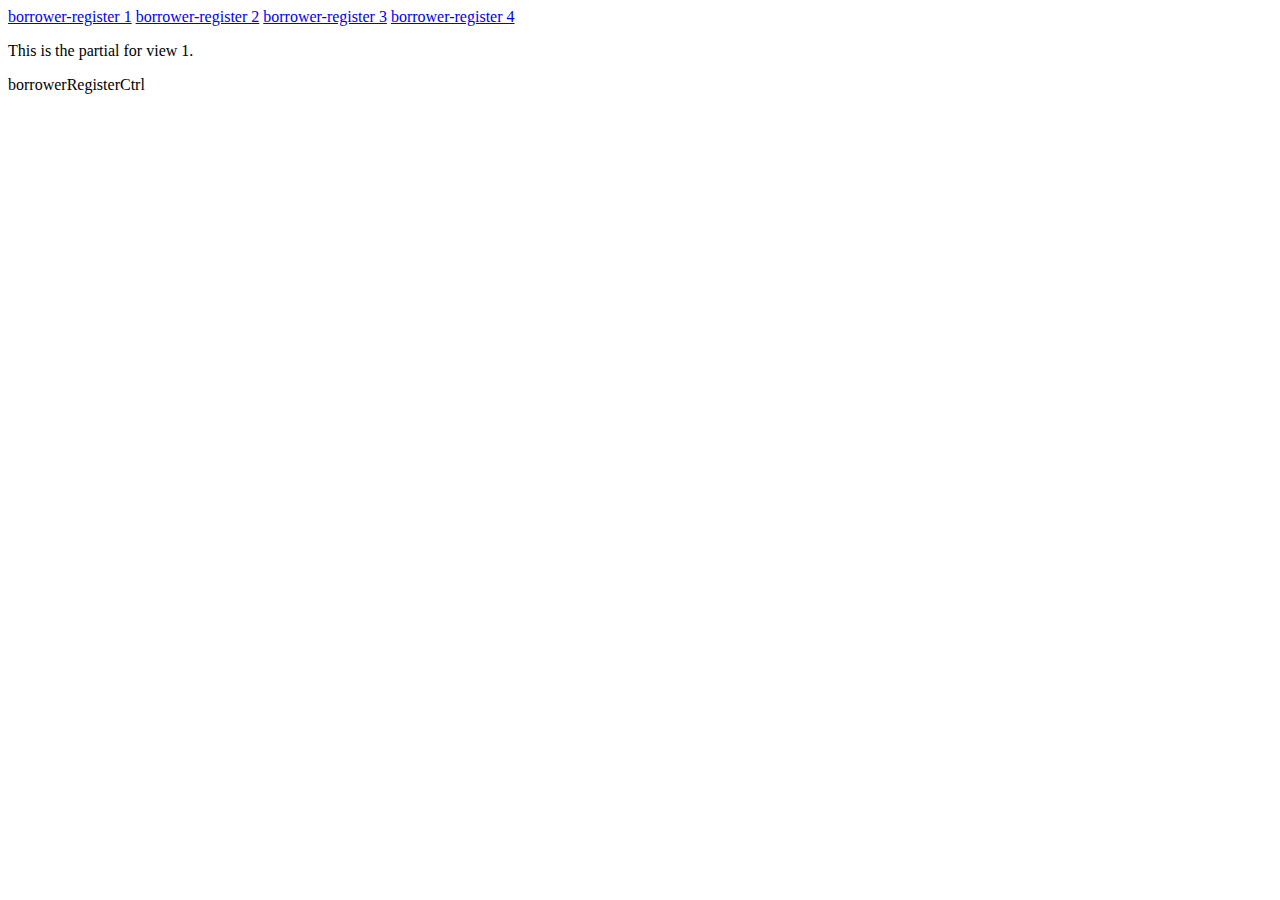
==== index.html @ ecabd415 "First push" ====
<!DOCTYPE html>
<html>
<script src="js/angular/angular.js"></script>
<script src="js/angular/angular-route.js"></script>
<script src="app.js"></script>
<script src="controller/borrowerRegisterCtrl.js"></script>
<script src="controller/borrowerRegister1Ctrl.js"></script>
<script src="controller/borrowerRegister2Ctrl.js"></script>
<script src="controller/borrowerRegister3Ctrl.js"></script>

<body ng-app="myApp">


<a href="#!borrower-register">borrower-register 1</a>
<a href="#!borrower-register1">borrower-register 2</a>
<a href="#!borrower-register2">borrower-register 3</a>
<a href="#!borrower-register3">borrower-register 4</a>

<div ng-view></div>
</body>
</html>
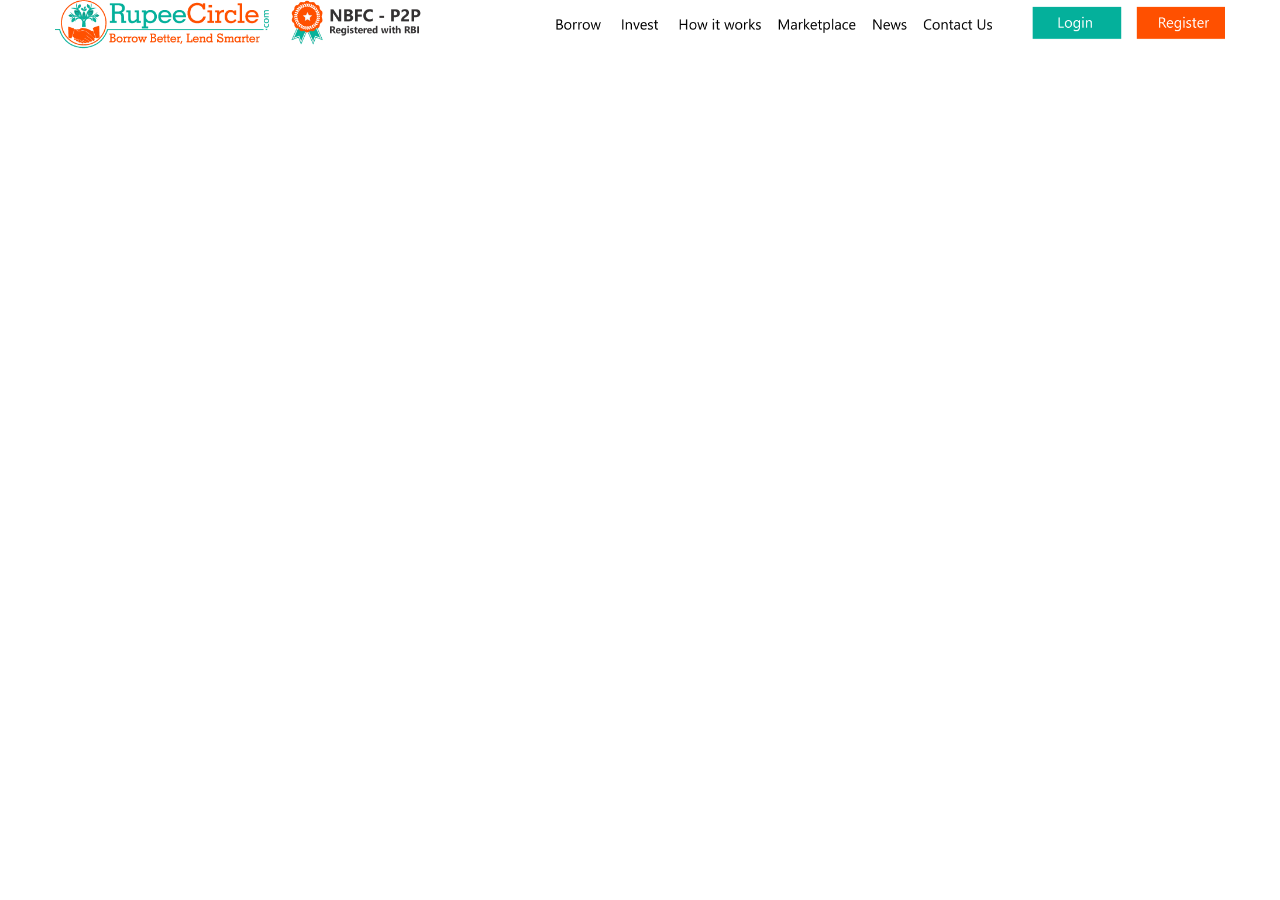
==== commit cd56520a: "update" ====
--- a/index.html
+++ b/index.html
@@ -1,7 +1,16 @@
 <!DOCTYPE html>
-<html>
+<html lang="en">
+<meta charset="utf-8">
+<meta name="viewport" content="width=device-width, initial-scale=1">
+<link rel="stylesheet" href="css/bootstrap.min.css">
+<link rel="stylesheet" href="css/style.css">
+
+<script src="js/jquery-2.2.3.min.js"></script>
+<script src="js/bootstrap.min.js"></script>
+
 <script src="js/angular/angular.js"></script>
 <script src="js/angular/angular-route.js"></script>
+    <script src="//angular-ui.github.io/bootstrap/ui-bootstrap-tpls-2.5.0.js"></script>
 <script src="app.js"></script>
 <script src="controller/borrowerRegisterCtrl.js"></script>
 <script src="controller/borrowerRegister1Ctrl.js"></script>
@@ -9,13 +18,14 @@
 <script src="controller/borrowerRegister3Ctrl.js"></script>
 
 <body ng-app="myApp">
+    <div class="hader_top text-center">
+        <div class="container">
+            <div class="row">
+                <img src="images/header.png">
+            </div>
+        </div>
+    </div>
+    <div ng-view></div>
+</body>
 
-
-<a href="#!borrower-register">borrower-register 1</a>
-<a href="#!borrower-register1">borrower-register 2</a>
-<a href="#!borrower-register2">borrower-register 3</a>
-<a href="#!borrower-register3">borrower-register 4</a>
-
-<div ng-view></div>
-</body>
-</html>
+</html>--- a/css/style.css
+++ b/css/style.css
@@ -0,0 +1,358 @@
+.hader_top{
+  position: relative;
+}
+#DataBox{
+  position: absolute;
+z-index: 999;
+right: 6px;
+display: none;
+}
+.hader_top img{
+  width: 100%;
+}
+.banner_img img{
+    width: 100%;
+}
+.banner_img{
+  padding-bottom: 40px;
+}
+.pd_t30{
+  padding-top: 30px;
+}
+.services{
+  text-align: center;
+  padding: 0 15px;
+}
+.services img{
+  width: 35%;
+  margin-top: 20px;
+} 
+
+.services h4{
+  color: #ff5000;
+  font-size: 14px;
+  font-weight: bold;
+  margin-top: 20px;
+  margin-bottom: 10px;
+} 
+.services p{
+  color: #404041;
+  font-size: 14px;
+  text-align: justify;
+  font-weight: normal;
+} 
+
+.register-box{
+  background: #f4f4f6;
+}
+.register-box .m0_hading {
+    background: #ff5000;
+    font-size: 22px;
+    line-height: 58px;
+    color: #fff;
+    font-weight: bold;
+    text-align: left;
+    padding: 10px 15px;
+    border-bottom: solid 1px #8c3d11;
+}
+.register-box .form-control {
+    border: none;
+    border-bottom: solid 1px #231F20;
+    border-radius: 0;
+    margin: 0;
+    color: #231F20;
+    background: none;
+        box-shadow: none;
+    font-size: 12px;
+    padding: 0;
+}
+.borrower-register-input{
+  padding: 0 10px;
+}
+ .register-box .form-control::placeholder{
+  color: #231F20;
+ }
+
+.register-box .input_radiobtn label{
+  font-size: 12px;
+  line-height: 18px;
+  font-weight: normal;
+ }
+ .register-box .form-group{
+  margin-bottom: 5px;
+
+}
+ .register-box .input_radiobtn .checkbox,
+ .register-box .input_radiobtn .radio{
+  margin: 0;
+ } 
+ .lablerow{
+  display: flex;
+  } 
+    .lablerow>* {
+            width: 100%;
+    margin-right: 19px;
+    }
+
+
+.lablerow2{
+  display: flex;
+  } 
+    .lablerow2>* {
+            width: 100%;
+    margin-right: 19px;
+    }
+    .lablerow2 label:nth-of-type(1) {
+            width: 230%;
+    }
+
+   
+  
+.datetimeicon {
+    width: 24px;
+    height: 25px;
+    position: absolute;
+    display: inline-block;
+    right: 20px;
+    top: 3px;
+}
+  .datetimeicon img{
+    width: 100%;
+  }
+.register-box .form-group .tick_set {
+    width: 20px;
+    height: 20px;
+    position: absolute;
+    display: inline-block;
+    background: url(../images/tik.png)no-repeat;
+    background-size: 100%;
+    right: 20px;
+    top: 12px;
+}
+
+
+     .form-group label input[type='radio']:after {
+        width: 15px;
+        height: 15px;
+        border-radius: 15px;
+        top: -2px;
+        left: -1px;
+        position: relative;
+        background: url(../images/dotid.png) no-repeat;
+        background-position: -28px -1px;
+        background-size: 50px;
+        content: '';
+        display: inline-block;
+        visibility: visible;
+        /* border: 1px solid #231F20; */
+    }
+
+      .form-group label input[type='radio']:checked:after {
+        width: 15px;
+        height: 15px;
+        border-radius: 15px;
+        top: -2px;
+        left: -1px;
+        position: relative;
+         background: url(../images/dotid.png) no-repeat;
+         background-position:-4px -1px;
+        background-size: 50px;
+        content: '';
+        display: inline-block;
+        visibility: visible; 
+    }
+
+.form-group label input[type='checkbox']:after {
+    width: 17px;
+    height: 17px;
+    border-radius: 15px;
+    top: -2px;
+    left: -1px;
+    position: relative;
+    background: url(../images/dotid.png) no-repeat;
+    background-position: -26px -24px;
+    background-size: 50px;
+    content: '';
+    display: inline-block;
+    visibility: visible;
+    /* border: 1px solid #231F20; */
+}
+
+      .form-group label input[type='checkbox']:checked:after {
+        width: 17px;
+        height: 17px;
+        border-radius: 15px;
+        top: -2px;
+        left: -1px;
+        position: relative;
+         background: url(../images/dotid.png) no-repeat;
+         background-position:-4px -24px;
+        background-size: 50px;
+        content: '';
+        display: inline-block;
+        visibility: visible; 
+    }
+
+  .register-box .terms span{
+font-size: 12px;
+  line-height: 18px;
+  font-weight: normal;
+ }
+ .register-box .terms label{
+padding-left: 20px;
+ }
+ .btn.btn-orange {
+    background-color: #ea672d;
+}
+.register-box .btn.btn-orange {
+    border-radius: 0;
+    padding: 4px 25px;
+    color: #fff;
+}
+.register-box .info {
+      margin-top: 15px;
+    margin-bottom: 15px;
+}
+
+
+/* new page */
+
+.register-box_2 .btn.btn-orange {
+    border-radius: 0;
+    padding: 4px 25px;
+    color: #fff;
+}
+.register-box_2 .info {
+      margin-top: 15px;
+    margin-bottom: 15px;
+}
+
+
+.register-box_2 .m1_hading {
+    background: none;
+    font-size: 28px;
+    line-height: 58px;
+    color: #000;
+    font-weight: normal;
+    text-align: center;
+    padding: 10px 15px; 
+}
+
+.register-box_2 .form-control {
+    border: none;
+    border: solid 1px #231F20;
+    border-radius: 0;
+    margin: 0;
+    color: #231F20;
+    background: none;
+    box-shadow: none;
+    height: 40px;
+    font-size: 12px;
+    padding: 0 25px;
+}
+.register-box_2 .labletext {
+    position: absolute;
+    font-weight: normal;
+    background: #fff;
+    padding: 0 10px;
+    left: 32px;
+    top: -8px;
+    font-size: 12px;
+}
+.register-box_2 .form-control::placeholder{
+  /* color: #231F20; */
+  font-style: italic;
+ }
+
+ 
+.register-box_2 .input_radiobtn label{
+  font-size: 12px;
+  line-height: 18px;
+  font-weight: normal;
+ }
+.register-box_2 .form-group{
+  margin-bottom: 25px;
+
+}
+ .register-box_2 .input_radiobtn .checkbox,
+ .register-box_2 .input_radiobtn .radio{
+  margin: 0;
+ } 
+.register-box_2 .form-control.selectarrow {
+    background: url(../images/arrow.png) no-repeat;
+    background-size: 12px;
+    background-position: 96% 50%;
+}
+ select {
+  -moz-appearance: none;
+  -webkit-appearance: none;
+}
+
+select::-ms-expand {
+  display: none;
+}
+
+.hadding03 {
+    font-size: 16px;
+    font-weight: normal;
+    color: #000;
+    margin-bottom: 15px;
+    margin-top: -10px;
+}
+
+
+
+
+/* result page */
+
+
+
+
+.text_1 p{
+          font-size: 30px;
+          font-weight: 500;
+          padding-bottom: 17px;
+          }
+
+.text_1 b{
+
+          font-size: 30px;
+        }
+
+
+
+.text_1 h1{
+           font-size: 36px;
+           padding: 69px 0 30px 0px;
+           font-weight: 700;
+         }
+
+.botm-text p{
+            font-weight: 700;
+            }
+
+
+.btnn {
+  padding: 4px 25px;
+  font-size: 14px;
+  text-align: center;
+
+  outline: none;
+  color: #fff;
+  background-color: #ea672d;
+  border: none;
+  border-radius: 4px;
+
+  margin-top: 12em;
+
+}
+
+
+.btnn:hover{
+
+          color: #000;
+}
+
+.btnn:active {
+  background-color: #3e8e41;
+
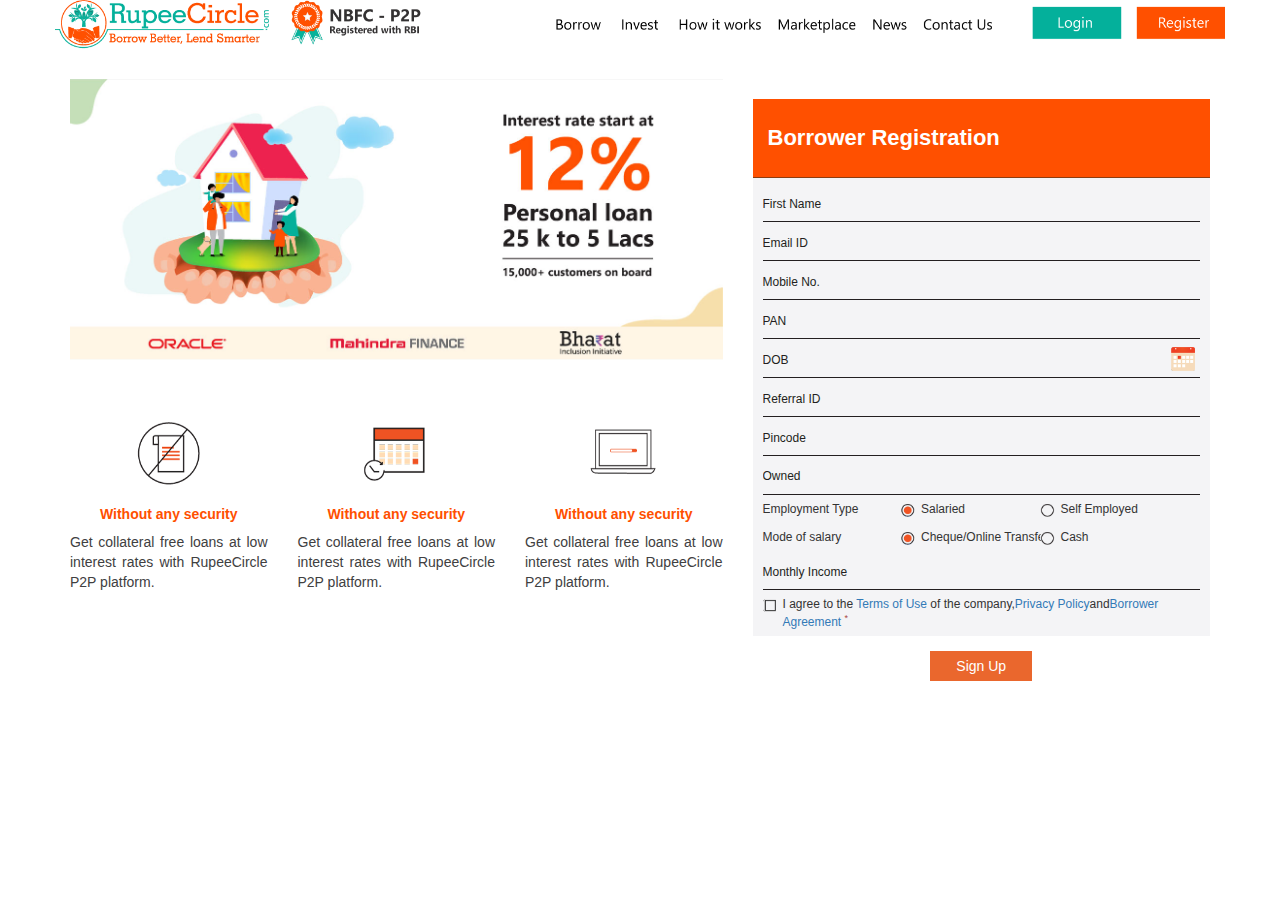
==== commit ecbe6181: "last page add" ====
--- a/index.html
+++ b/index.html
@@ -10,12 +10,13 @@
 
 <script src="js/angular/angular.js"></script>
 <script src="js/angular/angular-route.js"></script>
-    <script src="//angular-ui.github.io/bootstrap/ui-bootstrap-tpls-2.5.0.js"></script>
+    <script src="js/ui-bootstrap-tpls-2.5.0.js"></script>
 <script src="app.js"></script>
 <script src="controller/borrowerRegisterCtrl.js"></script>
 <script src="controller/borrowerRegister1Ctrl.js"></script>
 <script src="controller/borrowerRegister2Ctrl.js"></script>
-<script src="controller/borrowerRegister3Ctrl.js"></script>
+<script src="controller/CongratulationsCtrl.js"></script>
+<script src="controller/notifyCtrl.js"></script>
 
 <body ng-app="myApp">
     <div class="hader_top text-center">
--- a/css/style.css
+++ b/css/style.css
@@ -1,11 +1,23 @@
 .hader_top{
   position: relative;
 }
+/*.btn {
+
+    background: url('images/datetime.png');
+        background-repeat: repeat;
+        background-size: auto;
+    border: none;
+    border-radius: 0px !important;
+    width: 40px;
+    height: 40px;
+    background-size: 80%;
+    background-repeat: no-repeat;
+
+}*/
 #DataBox{
   position: absolute;
 z-index: 999;
 right: 6px;
-display: none;
 }
 .hader_top img{
   width: 100%;
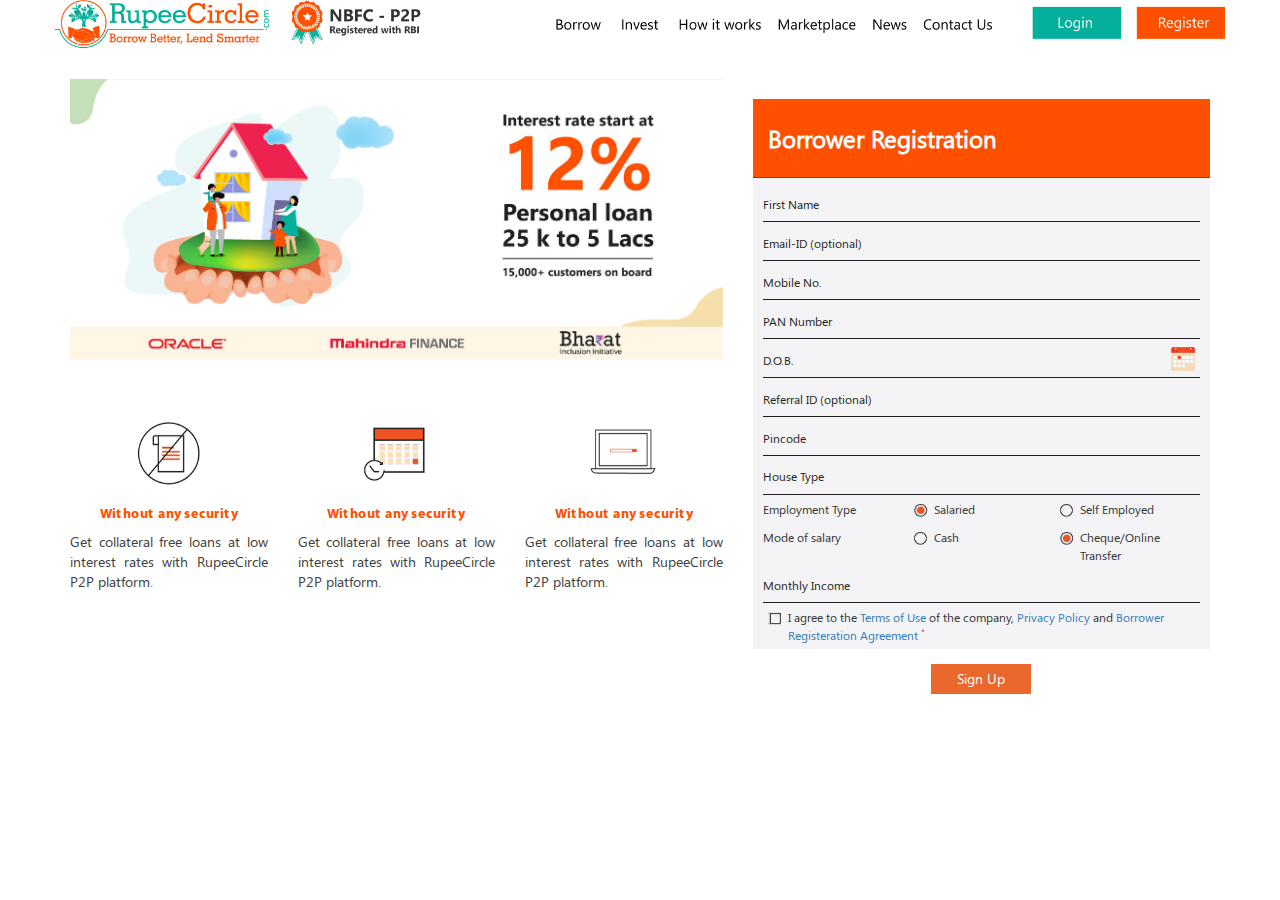
==== commit 50beb49b: "2207102019" ====
--- a/index.html
+++ b/index.html
@@ -17,7 +17,7 @@
 <script src="controller/borrowerRegister2Ctrl.js"></script>
 <script src="controller/CongratulationsCtrl.js"></script>
 <script src="controller/notifyCtrl.js"></script>
-
+ 
 <body ng-app="myApp">
     <div class="hader_top text-center">
         <div class="container">
--- a/css/style.css
+++ b/css/style.css
@@ -1,6 +1,26 @@
 .hader_top{
   position: relative;
 }
+
+ @font-face {
+    font-family: 'Segoe UI';
+    src: local('Segoe UI'), local('SegoeUI'),
+        url('../fonts/hinted-SegoeUI.woff2') format('woff2'),
+        url('../fonts/hinted-SegoeUI.woff') format('woff');
+    font-weight: normal;
+    font-style: normal;
+}
+@font-face {
+    font-family: 'Myriad Pro';
+    src: url('../fonts/MyriadPro-Bold.woff2') format('woff2'),
+        url('../fonts/MyriadPro-Bold.woff') format('woff');
+    font-weight: bold;
+    font-style: normal;
+}
+
+
+
+
 /*.btn {
 
     background: url('images/datetime.png');
@@ -14,6 +34,11 @@
     background-repeat: no-repeat;
 
 }*/
+body{
+  font-family: 'Segoe UI';
+ }
+
+
 #DataBox{
   position: absolute;
 z-index: 999;
@@ -46,6 +71,7 @@
   font-weight: bold;
   margin-top: 20px;
   margin-bottom: 10px;
+   font-family: 'Myriad Pro';
 } 
 .services p{
   color: #404041;
@@ -59,7 +85,7 @@
 }
 .register-box .m0_hading {
     background: #ff5000;
-    font-size: 22px;
+    font-size: 24px;
     line-height: 58px;
     color: #fff;
     font-weight: bold;
@@ -97,6 +123,7 @@
  .register-box .input_radiobtn .checkbox,
  .register-box .input_radiobtn .radio{
   margin: 0;
+  padding-left: 25px;
  } 
  .lablerow{
   display: flex;
@@ -283,12 +310,13 @@
   font-weight: normal;
  }
 .register-box_2 .form-group{
-  margin-bottom: 25px;
+  margin-bottom:35px;
 
 }
  .register-box_2 .input_radiobtn .checkbox,
  .register-box_2 .input_radiobtn .radio{
   margin: 0;
+  padding-left: 25px;
  } 
 .register-box_2 .form-control.selectarrow {
     background: url(../images/arrow.png) no-repeat;
@@ -367,4 +395,28 @@
 
 .btnn:active {
   background-color: #3e8e41;
-
+}
+
+.itext_right{
+      position: absolute;
+    top: 6px;
+    right: 24px;
+    text-align: right;
+}
+.otp.itext_right{
+  cursor: pointer;
+}
+
+.form1 .small, .form1 small{
+      font-size: 65%;
+    background: #e3e3e4;
+    display: block;
+    padding: 2px;
+}
+.form2.register-inputs .small, .form2.register-inputs small{
+position: absolute;
+left: 26px;
+}
+.uib-daypicker.ng-scope table tr:last-child{ 
+  display: none;
+}